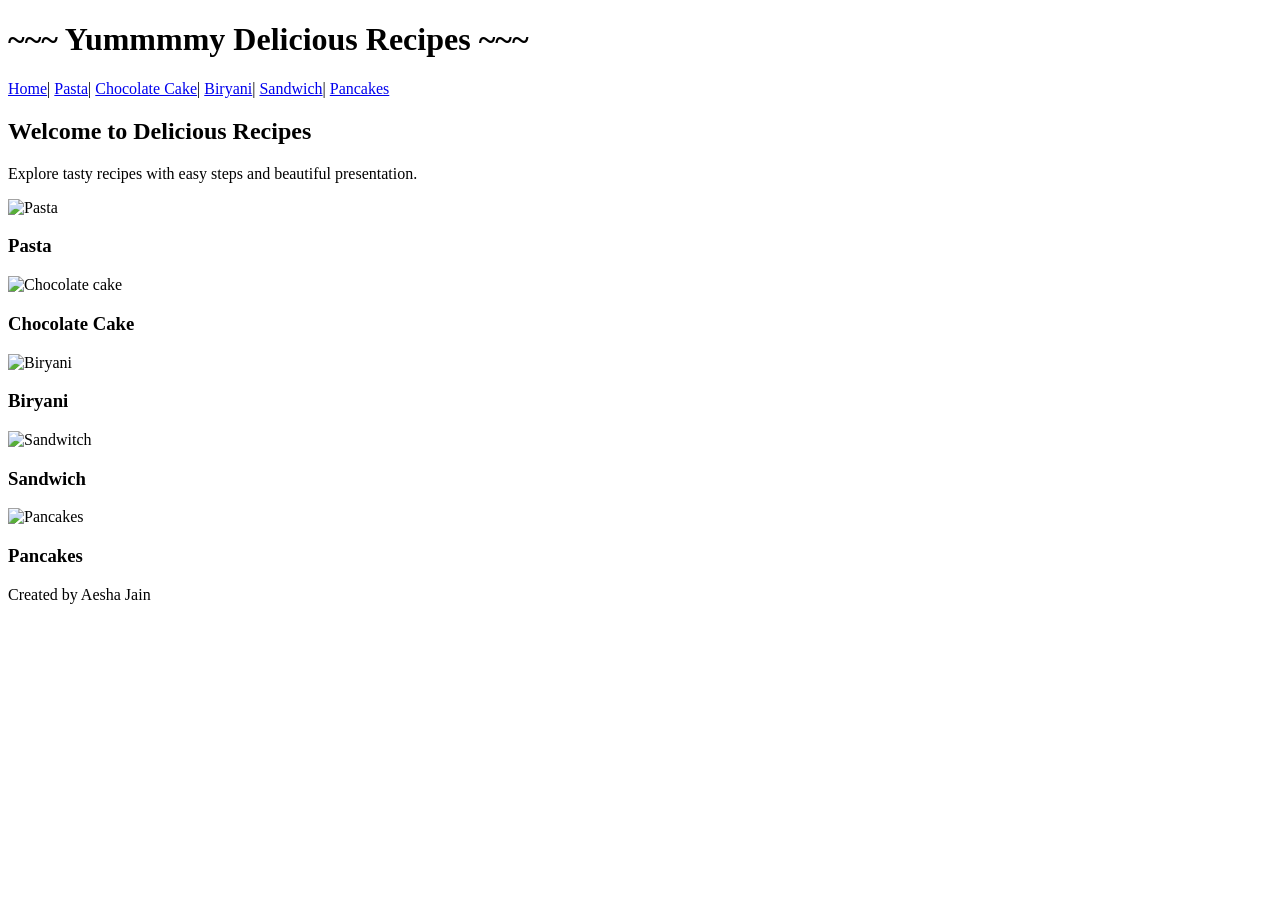
==== index.html @ ef36bc93 "Add files via upload" ====
<!DOCTYPE html>
<html lang="en">
<head>
    <meta charset="UTF-8">
    <title>Delicious Recipes</title>
    <link rel="stylesheet" href="css/styles.css">
</head>
<body>

<header>
    <h1> ~~~ Yummmmy Delicious Recipes ~~~</h1>
    <nav>
        <a href="index.html">Home</a>|
        <a href="recipe1.html">Pasta</a>|
        <a href="recipe2.html">Chocolate Cake</a>|
        <a href="recipe3.html">Biryani</a>|
        <a href="recipe4.html">Sandwich</a>|
        <a href="recipe5.html">Pancakes</a>
    </nav>
</header>

<section class="intro">
    <h2>Welcome to Delicious Recipes</h2>
    <p>Explore tasty recipes with easy steps and beautiful presentation.</p>
</section>

<section class="recipes">
    <div class="card">
        <img src="images\pastaimg.jpg" alt="Pasta" width="500">
        <h3>Pasta</h3>
    </div>

    <div class="card">
        <img src="images\chocolatecakeimg.webp" alt="Chocolate cake" width="300"> 
        <h3>Chocolate Cake</h3>
    </div>

    <div class="card">
        <img src="images\biryaniimg.jpg" alt="Biryani" width="200">
        <h3>Biryani</h3>
    </div>

    <div class="card">
        <img src="images\sandwitchimg.jpg" alt="Sandwitch" width="500">
        <h3>Sandwich</h3>
    </div>

    <div class="card">
        <img src="images\pancakeimg.jpg" alt="Pancakes" width="300">
        <h3>Pancakes</h3>
    </div>
</section>

<footer>
    <p>Created by Aesha Jain</p>
</footer>

</body>
</html>
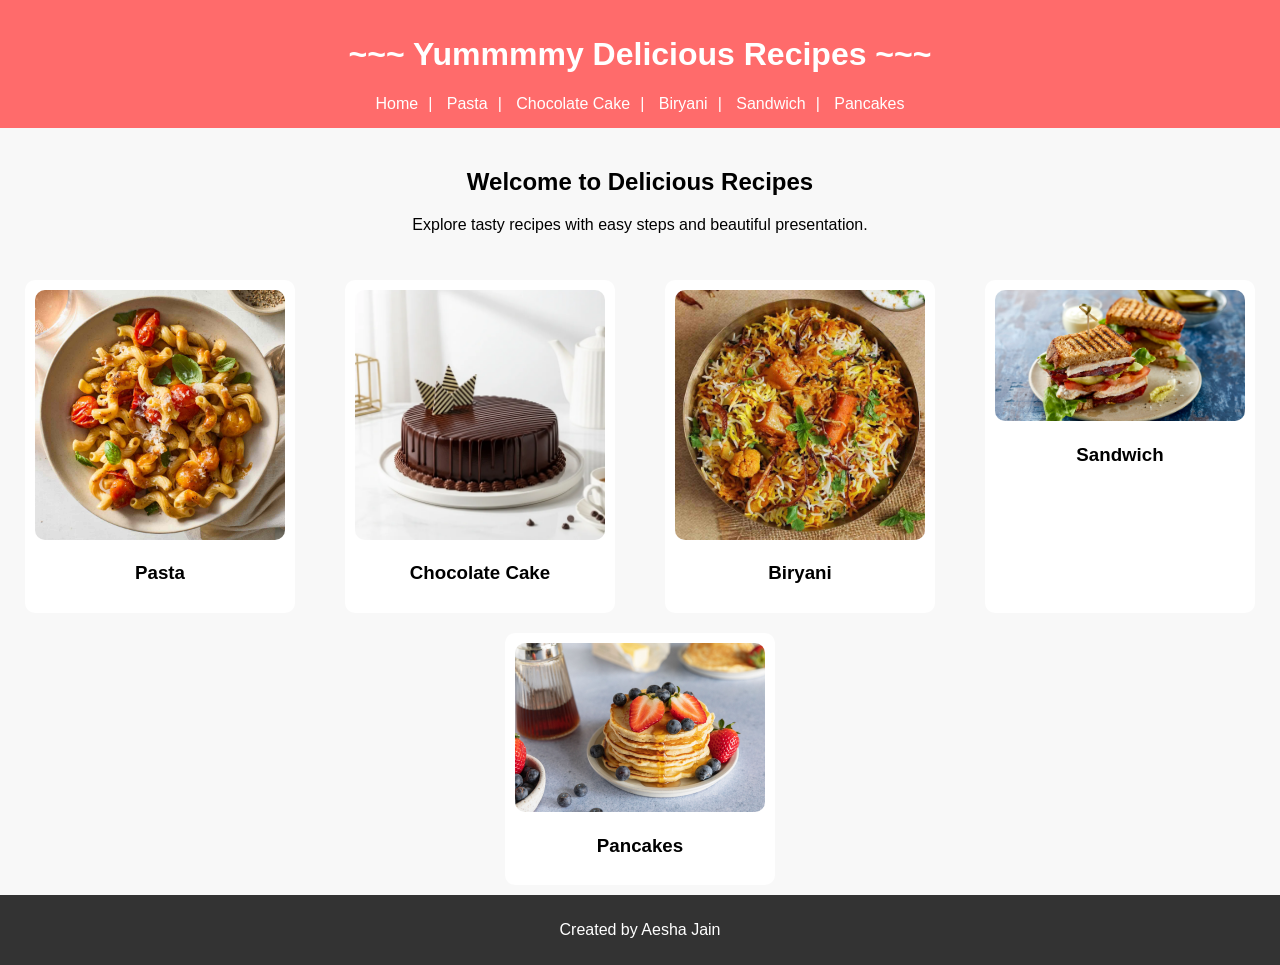
==== commit bd0d793b: "index.html" ====
--- a/index.html
+++ b/index.html
@@ -3,7 +3,7 @@
 <head>
     <meta charset="UTF-8">
     <title>Delicious Recipes</title>
-    <link rel="stylesheet" href="css/styles.css">
+    <link rel="stylesheet" href="styles.css">
 </head>
 <body>
 
@@ -26,27 +26,27 @@
 
 <section class="recipes">
     <div class="card">
-        <img src="images\pastaimg.jpg" alt="Pasta" width="500">
+        <img src="pastaimg.jpg" alt="Pasta" width="500">
         <h3>Pasta</h3>
     </div>
 
     <div class="card">
-        <img src="images\chocolatecakeimg.webp" alt="Chocolate cake" width="300"> 
+        <img src="chocolatecakeimg.webp" alt="Chocolate cake" width="300"> 
         <h3>Chocolate Cake</h3>
     </div>
 
     <div class="card">
-        <img src="images\biryaniimg.jpg" alt="Biryani" width="200">
+        <img src="biryaniimg.jpg" alt="Biryani" width="200">
         <h3>Biryani</h3>
     </div>
 
     <div class="card">
-        <img src="images\sandwitchimg.jpg" alt="Sandwitch" width="500">
+        <img src="sandwitchimg.jpg" alt="Sandwitch" width="500">
         <h3>Sandwich</h3>
     </div>
 
     <div class="card">
-        <img src="images\pancakeimg.jpg" alt="Pancakes" width="300">
+        <img src="pancakeimg.jpg" alt="Pancakes" width="300">
         <h3>Pancakes</h3>
     </div>
 </section>
@@ -56,4 +56,4 @@
 </footer>
 
 </body>
-</html>+</html>
--- a/styles.css
+++ b/styles.css
@@ -0,0 +1,71 @@
+body {
+    font-family: Arial;
+    margin: 0;
+    background-color: #f8f8f8;
+}
+
+header {
+    background-color: #ff6b6b;
+    color: white;
+    padding: 15px;
+    text-align: center;
+}
+
+nav a {
+    margin: 10px;
+    color: white;
+    text-decoration: none;
+}
+
+nav a:hover {
+    text-decoration: underline;
+}
+
+.intro {
+    text-align: center;
+    padding: 20px;
+}
+
+.recipes {
+    display: flex;
+    justify-content: space-around;
+    flex-wrap: wrap;
+}
+
+.card {
+    background: white;
+    padding: 10px;
+    margin: 10px;
+    border-radius: 10px;
+    width: 250px;
+    text-align: center;
+}
+
+.card img {
+    width: 100%;
+    border-radius: 10px;
+}
+
+.recipe {
+    padding: 20px;
+}
+
+.recipe img {
+    width: 300px;
+    border-radius: 10px;
+}
+
+footer {
+    text-align: center;
+    padding: 10px;
+    background: #333;
+    color: white;
+}
+
+/* Responsive */
+@media (max-width: 600px) {
+    .recipes {
+        flex-direction: column;
+        align-items: center;
+    }
+}
